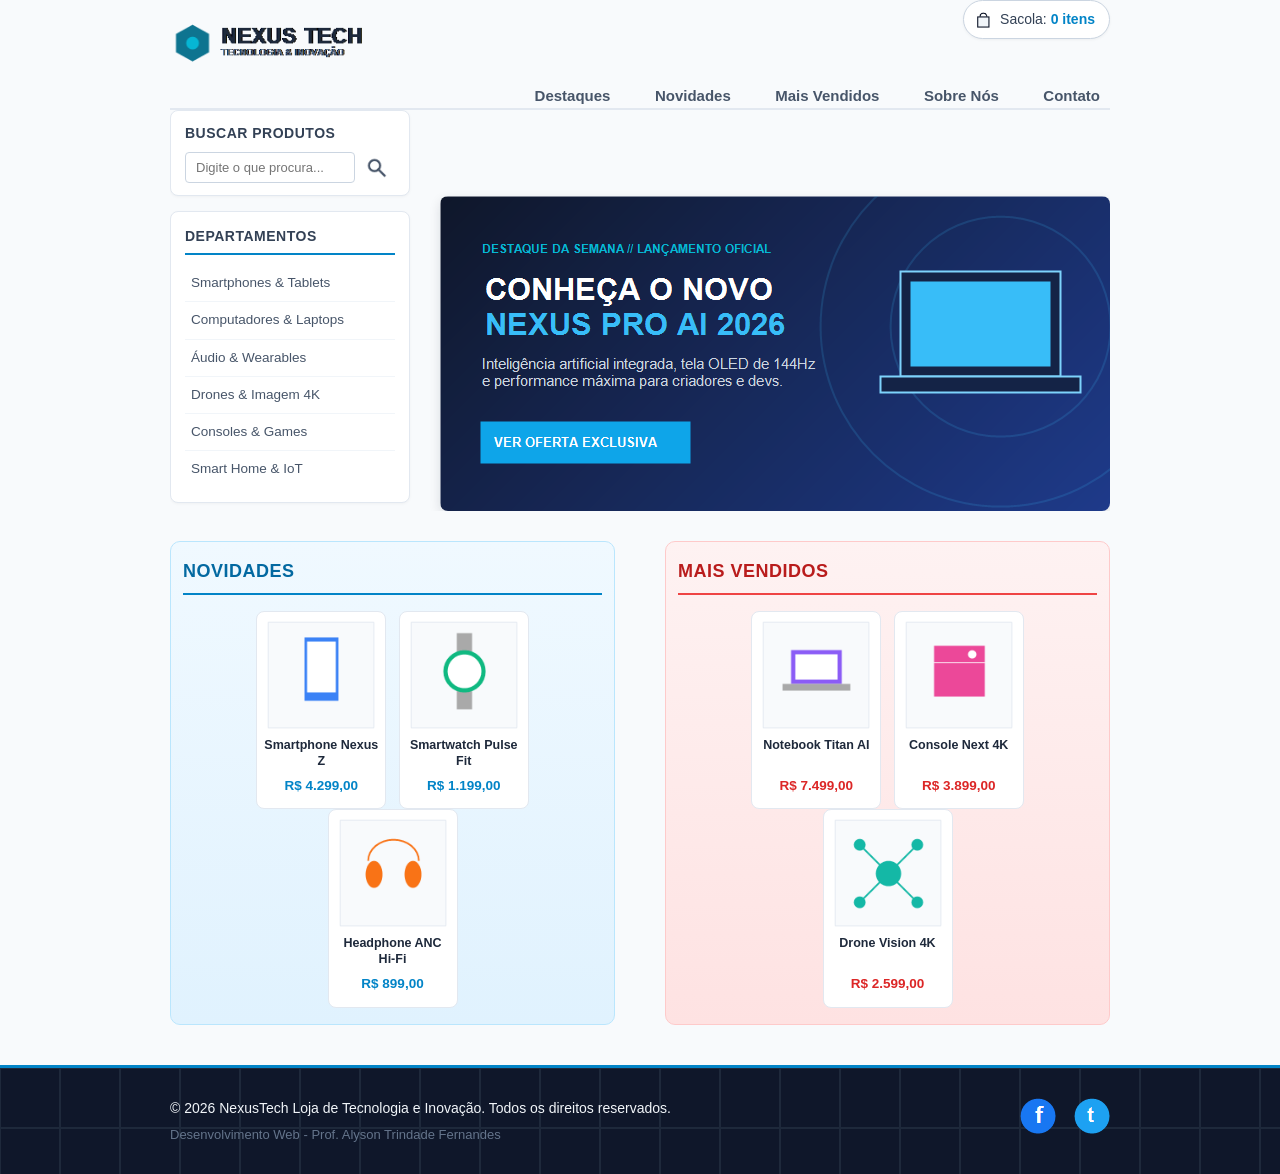
==== index.html @ 00a33db6 "Add initial project files for NexusTech e-commerce site, including HTML, CSS, images, and README doc" ====
<!DOCTYPE html>
<html lang="pt-BR">
<head>
    <meta charset="UTF-8">
    <meta name="viewport" content="width=device-width, initial-scale=1.0">
    <title>NexusTech - Vitrine de Produtos de Tecnologia e Inovação</title>
    <!-- Importação das folhas de estilo: reset.css deve vir obrigatoriamente antes de estilos.css -->
    <link rel="stylesheet" href="css/reset.css">
    <link rel="stylesheet" href="css/estilos.css">
</head>
<body>

    <!-- ========================================================
         1. CABEÇALHO SEMÂNTICO (<header>)
         - Classe .container com largura fixa de 940px centralizada
         - position: relative para ancorar elementos absolutos
         - Logotipo em <h1> com texto descritivo no alt
         - Sacola de compras fixada no canto superior direito
         - Menu primário com 4+ links alinhado no canto inferior direito
         ======================================================== -->
    <header class="container">
        <h1>
            <img src="img/logo.png" alt="NexusTech - Produtos de Tecnologia e Inovação">
        </h1>

        <p class="sacola">
            Sacola: <strong>0 itens</strong>
        </p>

        <nav class="menu-principal">
            <ul>
                <li><a href="#destaques">Destaques</a></li>
                <li><a href="#novidades">Novidades</a></li>
                <li><a href="#mais-vendidos">Mais Vendidos</a></li>
                <li><a href="#sobre">Sobre Nós</a></li>
                <li><a href="#contato">Contato</a></li>
            </ul>
        </nav>
    </header>

    <!-- ========================================================
         2. ÁREA DE DESTAQUE COM BUSCA E MENU LATERAL
         - Container de 940px centralizado
         - Bloco de busca (float: left)
         - Menu lateral de categorias (float: left; clear: left)
         - Efeito sanfona em CSS puro no submenu (:hover -> display: block)
         - Banner de destaque ao lado direito do conjunto
         ======================================================== -->
    <main class="container">
        <section class="area-destaque" id="destaques">
            <!-- Bloco de Formulário de Busca -->
            <section class="busca">
                <h2>Buscar Produtos</h2>
                <form action="#" method="get">
                    <input type="search" name="busca" placeholder="Digite o que procura...">
                    <input type="image" src="img/busca.png" alt="Buscar">
                </form>
            </section>

            <!-- Menu Lateral de Departamentos -->
            <section class="menu-departamentos">
                <h2>Departamentos</h2>
                <nav>
                    <ul>
                        <li>
                            <a href="#">Smartphones &amp; Tablets</a>
                            <ul>
                                <li><a href="#">Smartphones 5G</a></li>
                                <li><a href="#">Tablets Pro</a></li>
                                <li><a href="#">Acessórios e Capas</a></li>
                                <li><a href="#">Carregadores por Indução</a></li>
                            </ul>
                        </li>
                        <li>
                            <a href="#">Computadores &amp; Laptops</a>
                            <ul>
                                <li><a href="#">Notebooks Gamer</a></li>
                                <li><a href="#">Ultrabooks com IA</a></li>
                                <li><a href="#">Monitores OLED</a></li>
                            </ul>
                        </li>
                        <li>
                            <a href="#">Áudio &amp; Wearables</a>
                            <ul>
                                <li><a href="#">Fones Noise Cancelling</a></li>
                                <li><a href="#">Smartwatches Fitness</a></li>
                                <li><a href="#">Caixas de Som Bluetooth</a></li>
                            </ul>
                        </li>
                        <li><a href="#">Drones &amp; Imagem 4K</a></li>
                        <li><a href="#">Consoles &amp; Games</a></li>
                        <li><a href="#">Smart Home &amp; IoT</a></li>
                    </ul>
                </nav>
            </section>

            <!-- Imagem em Banner de Destaque -->
            <div class="banner-destaque">
                <img src="img/destaque.png" alt="Lançamento Nexus Book Pro AI - Tela OLED 4K e Processador Neural">
            </div>
        </section>

        <!-- ========================================================
             3. VITRINE DE PRODUTOS COM DISPLAY INLINE-BLOCK
             - Seção de produtos contendo seções irmãs: Novidades e Mais Vendidos
             - Cada painel flutua lado a lado (float: left e float: right, largura ~445px)
             - Estruturação em listas com <li> contendo <figure>, <img> e <figcaption>
             - Itens <li> em display: inline-block com alinhamento vertical ao topo
             - Fundo suave com linear-gradient() e border-radius
             - Efeitos CSS3: hover com scale(1.15), box-shadow, rgba() e :nth-child com rotação
             ======================================================== -->
        <section class="vitrine">
            <!-- Painel Novidades -->
            <section class="painel novidades" id="novidades">
                <h2>Novidades</h2>
                <ol>
                    <li>
                        <figure>
                            <img src="img/produto1.png" alt="Smartphone Nexus Pro Z">
                            <figcaption>
                                <h3>Smartphone Nexus Z</h3>
                                <p class="preco">R$ 4.299,00</p>
                            </figcaption>
                        </figure>
                    </li>
                    <li>
                        <figure>
                            <img src="img/produto2.png" alt="Smartwatch Pulse Fit">
                            <figcaption>
                                <h3>Smartwatch Pulse Fit</h3>
                                <p class="preco">R$ 1.199,00</p>
                            </figcaption>
                        </figure>
                    </li>
                    <li>
                        <figure>
                            <img src="img/produto3.png" alt="Headphone ANC Pro Hi-Fi">
                            <figcaption>
                                <h3>Headphone ANC Hi-Fi</h3>
                                <p class="preco">R$ 899,00</p>
                            </figcaption>
                        </figure>
                    </li>
                </ol>
            </section>

            <!-- Painel Mais Vendidos -->
            <section class="painel mais-vendidos" id="mais-vendidos">
                <h2>Mais Vendidos</h2>
                <ol>
                    <li>
                        <figure>
                            <img src="img/produto4.png" alt="Notebook Gaming Titan AI">
                            <figcaption>
                                <h3>Notebook Titan AI</h3>
                                <p class="preco">R$ 7.499,00</p>
                            </figcaption>
                        </figure>
                    </li>
                    <li>
                        <figure>
                            <img src="img/produto5.png" alt="Console Next 4K Ultra">
                            <figcaption>
                                <h3>Console Next 4K</h3>
                                <p class="preco">R$ 3.899,00</p>
                            </figcaption>
                        </figure>
                    </li>
                    <li>
                        <figure>
                            <img src="img/produto6.png" alt="Drone Vision Explorer 4K">
                            <figcaption>
                                <h3>Drone Vision 4K</h3>
                                <p class="preco">R$ 2.599,00</p>
                            </figcaption>
                        </figure>
                    </li>
                </ol>
            </section>
        </section>
    </main>

    <!-- ========================================================
         4. RODAPÉ SEMÂNTICO E SUBSTITUIÇÃO DE IMAGEM (Image Replacement)
         - <footer> com 100% de largura, fundo próprio e clear: both
         - Container de 940px centralizado no centro da tela
         - Lista de redes sociais com Image Replacement e seletores de atributo
         ======================================================== -->
    <footer>
        <div class="container rodape-conteudo">
            <div class="rodape-info">
                <p class="copyright">&copy; 2026 NexusTech Loja de Tecnologia e Inovação. Todos os direitos reservados.</p>
                <p class="disciplina">Desenvolvimento Web - Prof. Alyson Trindade Fernandes</p>
            </div>

            <!-- Redes Sociais com Image Replacement solicitada na especificação -->
            <ul class="social">
                <li><a href="http://facebook.com/minhaloja">Facebook</a></li>
                <li><a href="http://twitter.com/minhaloja">Twitter</a></li>
            </ul>
        </div>
    </footer>

</body>
</html>
---- css/estilos.css ----
@charset "UTF-8";

/* ==========================================================================
   ATIVIDADE PRÁTICA: DESENVOLVIMENTO DE INTERFACE WEB (HTML5 & CSS3)
   Disciplina: Desenvolvimento Web
   Professor: Alyson Trindade Fernandes
   Aluno: NexusTech Store Front-End
   ========================================================================== */

/* --------------------------------------------------------------------------
   Configurações Gerais e Tipografia Base
   -------------------------------------------------------------------------- */
body {
    font-family: "Segoe UI", -apple-system, BlinkMacSystemFont, Roboto, "Helvetica Neue", Arial, sans-serif;
    color: #1e293b;
    background-color: #f8fafc;
    line-height: 1.5;
}

/* --------------------------------------------------------------------------
   1. ESTRUTURA DE ARQUIVOS E CABEÇALHO SEMÂNTICO (2,0 PONTOS)
   - Classe .container com largura fixa de 940px centralizada (margin: 0 auto)
   - <header> com position: relative
   - Sacola de compras fixada no canto superior direito (position: absolute; top: 0; right: 0)
   - Menu de navegação no canto inferior direito (position: absolute; bottom: 0; right: 0)
   - Itens <li> do menu na horizontal com display: inline-block
   -------------------------------------------------------------------------- */
.container {
    width: 940px;
    margin: 0 auto;
}

header {
    position: relative;
    height: 110px;
    padding-top: 15px;
    box-sizing: border-box;
    border-bottom: 2px solid #e2e8f0;
    margin-bottom: 20px;
}

/* Logotipo da Loja */
header h1 {
    float: left;
    margin: 0;
}

header h1 img {
    height: 55px;
    width: auto;
    display: block;
}

/* Indicação da Sacola/Carrinho de Compras (position: absolute; top: 0; right: 0;) */
header .sacola {
    position: absolute;
    top: 0;
    right: 0;
    font-size: 14px;
    color: #334155;
    background-color: #ffffff;
    padding: 8px 14px 8px 36px;
    border: 1px solid #cbd5e1;
    border-radius: 20px;
    background-image: url('../img/sacola.png');
    background-repeat: no-repeat;
    background-position: 10px center;
    background-size: 18px 18px;
    box-shadow: 0 1px 3px rgba(0, 0, 0, 0.05);
}

header .sacola strong {
    color: #0284c7;
    font-weight: 700;
}

/* Menu de Navegação Primário (position: absolute; bottom: 0; right: 0;) */
header .menu-principal {
    position: absolute;
    bottom: 0;
    right: 0;
}

header .menu-principal ul {
    margin: 0;
    padding: 0;
}

header .menu-principal li {
    display: inline-block;
    margin-left: 20px;
}

header .menu-principal a {
    text-decoration: none;
    font-size: 15px;
    font-weight: 600;
    color: #475569;
    padding: 6px 10px;
    border-radius: 6px;
    transition: color 0.3s ease, background-color 0.3s ease;
}

header .menu-principal a:hover {
    color: #0284c7;
    background-color: #f0f9ff;
}

/* --------------------------------------------------------------------------
   2. ÁREA DE DESTAQUE COM BUSCA E MENU LATERAL (2,5 PONTOS)
   - Formulário de busca: <section class="busca"> com vertical-align: middle
   - Menu lateral: <section class="menu-departamentos">
   - Sublista de subcategorias inicia oculta (display: none)
   - No hover do item pai exibe sublista (:hover -> display: block)
   - Flutuações:
       * busca -> float: left
       * menu-departamentos -> float: left; clear: left (obrigatório)
       * banner de destaque -> ao lado direito (float: right)
   -------------------------------------------------------------------------- */
.area-destaque {
    margin-bottom: 30px;
    /* Clearfix para conter os elementos flutuantes */
    overflow: hidden;
}

/* Seção de Formulário de Busca */
.busca {
    float: left;
    width: 240px;
    background-color: #ffffff;
    border: 1px solid #e2e8f0;
    border-radius: 8px;
    padding: 12px 14px;
    box-sizing: border-box;
    box-shadow: 0 1px 3px rgba(0, 0, 0, 0.04);
}

.busca h2 {
    font-size: 14px;
    font-weight: 700;
    color: #334155;
    text-transform: uppercase;
    letter-spacing: 0.5px;
    margin-bottom: 8px;
}

.busca form {
    white-space: nowrap;
}

.busca input[type="search"] {
    width: 170px;
    padding: 7px 10px;
    font-size: 13px;
    border: 1px solid #cbd5e1;
    border-radius: 4px;
    vertical-align: middle;
    outline: none;
    box-sizing: border-box;
    transition: border-color 0.2s ease;
}

.busca input[type="search"]:focus {
    border-color: #0284c7;
}

.busca input[type="image"] {
    vertical-align: middle;
    width: 24px;
    height: 24px;
    margin-left: 6px;
    cursor: pointer;
    transition: transform 0.2s ease;
}

.busca input[type="image"]:hover {
    transform: scale(1.1);
}

/* Menu Lateral de Departamentos */
.menu-departamentos {
    float: left;
    clear: left; /* Obrigatório para não subir ao lado do campo de busca */
    width: 240px;
    margin-top: 15px;
    background-color: #ffffff;
    border: 1px solid #e2e8f0;
    border-radius: 8px;
    padding: 14px;
    box-sizing: border-box;
    box-shadow: 0 1px 3px rgba(0, 0, 0, 0.04);
}

.menu-departamentos h2 {
    font-size: 14px;
    font-weight: 700;
    color: #334155;
    text-transform: uppercase;
    letter-spacing: 0.5px;
    margin-bottom: 10px;
    padding-bottom: 6px;
    border-bottom: 2px solid #0284c7;
}

.menu-departamentos > nav > ul > li {
    position: relative;
    border-bottom: 1px solid #f1f5f9;
}

.menu-departamentos > nav > ul > li:last-child {
    border-bottom: none;
}

.menu-departamentos a {
    display: block;
    padding: 8px 6px;
    color: #475569;
    text-decoration: none;
    font-size: 13.5px;
    font-weight: 500;
    transition: color 0.2s ease, background-color 0.2s ease, padding-left 0.2s ease;
}

.menu-departamentos > nav > ul > li:hover > a {
    color: #0284c7;
    background-color: #f8fafc;
    padding-left: 10px;
}

/* Efeito Sanfona em CSS Puro:
   A sublista de subcategorias inicia oculta (display: none)
   e aparece apenas ao passar o cursor sobre o item pai (:hover -> display: block) */
.menu-departamentos li ul {
    display: none;
    background-color: #f8fafc;
    padding: 6px 0 6px 14px;
    border-left: 3px solid #0284c7;
    margin: 4px 0 6px 4px;
    border-radius: 0 4px 4px 0;
}

.menu-departamentos li:hover > ul {
    display: block;
}

.menu-departamentos li ul li a {
    font-size: 12.5px;
    padding: 4px 6px;
    color: #64748b;
}

.menu-departamentos li ul li a:hover {
    color: #0f172a;
    font-weight: 600;
}

/* Banner de Destaque */
.banner-destaque {
    float: right;
    width: 670px;
}

.banner-destaque img {
    width: 100%;
    height: auto;
    display: block;
    border-radius: 8px;
    box-shadow: 0 4px 12px rgba(15, 23, 42, 0.12);
}

/* --------------------------------------------------------------------------
   3. VITRINE DE PRODUTOS COM DISPLAY INLINE-BLOCK (2,5 PONTOS)
   - Duas seções irmãs: .novidades e .mais-vendidos
   - Flutuação lado a lado: float: left e float: right, largura ~445px
   - Lista com display: inline-block e vertical-align: top
   - Fundo suave com linear-gradient() e cantos com border-radius
   -------------------------------------------------------------------------- */
.vitrine {
    margin-bottom: 40px;
    overflow: hidden; /* Clearfix para conter os dois painéis flutuantes */
}

.painel {
    width: 445px;
    padding: 16px 12px;
    box-sizing: border-box;
    border-radius: 10px;
    border: 1px solid #e2e8f0;
}

/* Painel Novidades (Flutuando à Esquerda) */
.painel.novidades {
    float: left;
    background: linear-gradient(180deg, #f0f9ff 0%, #e0f2fe 100%);
    border-color: #bae6fd;
}

/* Painel Mais Vendidos (Flutuando à Direita) */
.painel.mais-vendidos {
    float: right;
    background: linear-gradient(180deg, #fef2f2 0%, #fee2e2 100%);
    border-color: #fecaca;
}

.painel h2 {
    font-size: 18px;
    font-weight: 700;
    margin-bottom: 16px;
    padding-bottom: 8px;
    text-transform: uppercase;
    letter-spacing: 0.5px;
}

.painel.novidades h2 {
    color: #0369a1;
    border-bottom: 2px solid #0284c7;
}

.painel.mais-vendidos h2 {
    color: #b91c1c;
    border-bottom: 2px solid #ef4444;
}

.painel ol {
    margin: 0;
    padding: 0;
    text-align: center;
}

/* Estruturação dos Produtos no Painel:
   Itens <li> alinhados lado a lado com display: inline-block e vertical-align: top */
.painel li {
    display: inline-block;
    vertical-align: top;
    width: 130px;
    margin: 0 4px;
    padding: 8px 6px 12px 6px;
    box-sizing: border-box;
    background-color: #ffffff;
    border-radius: 8px;
    border: 1px solid #e2e8f0;
    text-align: center;
    position: relative;

    /* Requisito 5.2: Transição suave e contínua */
    transition: all 0.5s ease;
}

.painel figure {
    margin: 0;
    padding: 0;
}

.painel figure img {
    width: 110px;
    height: 110px;
    display: block;
    margin: 0 auto 8px auto;
    border-radius: 6px;
    object-fit: cover;
}

.painel figcaption h3 {
    font-size: 12.5px;
    font-weight: 600;
    color: #1e293b;
    margin-bottom: 6px;
    line-height: 1.25;
    height: 32px;
    overflow: hidden;
}

.painel figcaption .preco {
    font-size: 13.5px;
    font-weight: 700;
    color: #0f172a;
}

.painel.novidades figcaption .preco {
    color: #0284c7;
}

.painel.mais-vendidos figcaption .preco {
    color: #dc2626;
}

/* --------------------------------------------------------------------------
   5. EFEITOS CSS3 AVANÇADOS, PSEUDO-CLASSES E TRANSIÇÕES (1,5 PONTO)
   - 5.1 Pseudo-elemento ::before nos itens das subcategorias
   - 5.2 Efeito hover com scale(1.15), box-shadow, rgba() e transition: all 0.5s ease
   - 5.3 Pseudo-classe :nth-child com leve rotação horária (2n) e anti-horária (2n+1)
   -------------------------------------------------------------------------- */

/* 5.1 Pseudo-elemento ::before nos itens das subcategorias */
.menu-departamentos li ul li::before {
    content: "▸ ";
    color: #0284c7;
    font-size: 11px;
    margin-right: 2px;
}

/* 5.2 Hover nos cards de produtos:
   - Aumento sutil com scale(1.15)
   - Sombra externa destacada com box-shadow
   - Fundo com leve transparência utilizando rgba()
   - Transição suave através de transition: all 0.5s ease; */
.painel li:hover {
    background-color: rgba(255, 255, 255, 0.95);
    box-shadow: 0 12px 24px rgba(15, 23, 42, 0.22);
    z-index: 10;
}

/* 5.3 Pseudo-classe :nth-child:
   - Posições pares (:nth-child(2n):hover): giram levemente no sentido horário (rotate(3deg))
   - Posições ímpares (:nth-child(2n+1):hover ou :nth-child(odd):hover): giram no sentido anti-horário (rotate(-3deg))
   Ambos mantêm o scale(1.15) definido para o hover */
.painel li:nth-child(2n):hover {
    transform: scale(1.15) rotate(3deg);
}

.painel li:nth-child(2n+1):hover {
    transform: scale(1.15) rotate(-3deg);
}

/* --------------------------------------------------------------------------
   4. RODAPÉ SEMÂNTICO E SUBSTITUIÇÃO DE IMAGEM (1,5 PONTO)
   - <footer> com largura de 100%, fundo próprio e clear: both
   - .container interno com limite de 940px
   - Redes sociais com Image Replacement (display: block, text-indent: -9999px)
   - Seletores de atributo a[href*="facebook.com"] e a[href*="twitter.com"]
   -------------------------------------------------------------------------- */
footer {
    width: 100%;
    clear: both; /* Obrigatório para não colidir com os painéis flutuantes */
    background-color: #0f172a;
    background-image: url('../img/fundo-rodape.png');
    background-repeat: repeat;
    color: #94a3b8;
    padding: 30px 0;
    margin-top: 30px;
    border-top: 3px solid #0284c7;
}

.rodape-conteudo {
    overflow: hidden; /* Clearfix interno */
}

.rodape-info {
    float: left;
    width: 650px;
}

.rodape-info .copyright {
    font-size: 14px;
    color: #f1f5f9;
    margin-bottom: 6px;
    font-weight: 500;
}

.rodape-info .disciplina {
    font-size: 13px;
    color: #64748b;
}

/* Redes Sociais com Image Replacement */
ul.social {
    float: right;
    margin: 0;
    padding: 0;
}

ul.social li {
    display: inline-block;
    margin-left: 14px;
}

ul.social a {
    display: block;
    width: 36px;
    height: 36px;
    text-indent: -9999px; /* Esconde o texto acessível para Image Replacement */
    background-repeat: no-repeat;
    background-position: center;
    background-size: cover;
    border-radius: 50%;
    transition: transform 0.3s ease, opacity 0.3s ease;
}

ul.social a:hover {
    transform: scale(1.12);
    opacity: 0.9;
}

/* Seletores de Atributo para as Imagens de Fundo */
ul.social a[href*="facebook.com"] {
    background-image: url('../img/facebook.png');
}

ul.social a[href*="twitter.com"] {
    background-image: url('../img/twitter.png');
}
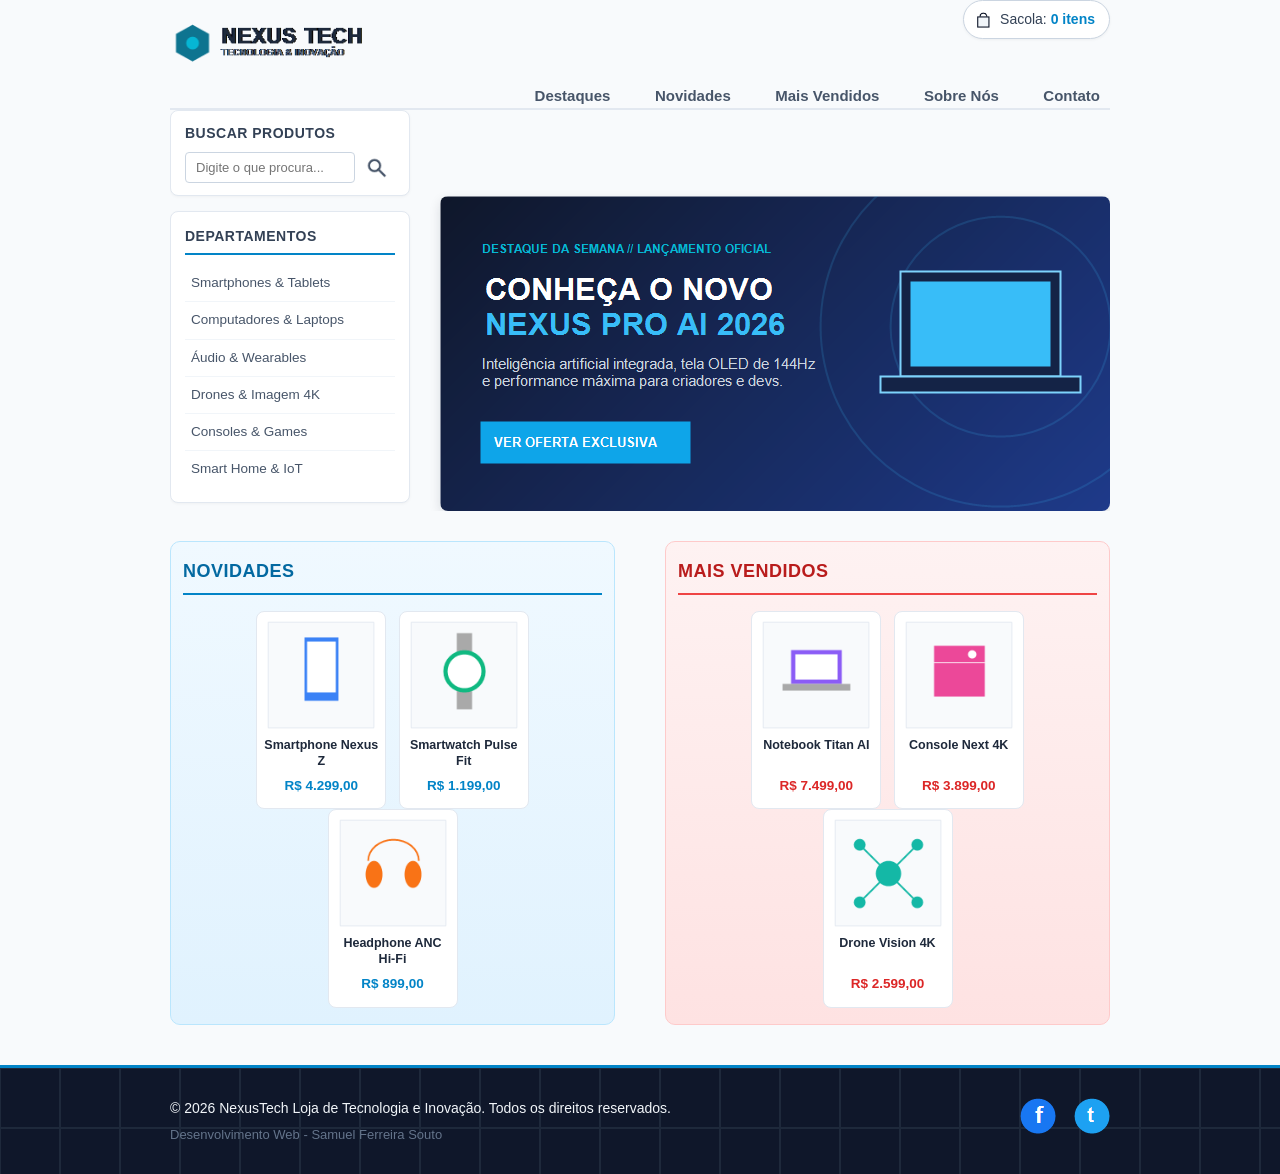
==== commit 90ff005a: "Refactor HTML and CSS: Remove commented sections and update footer information" ====
--- a/index.html
+++ b/index.html
@@ -3,21 +3,12 @@
 <head>
     <meta charset="UTF-8">
     <meta name="viewport" content="width=device-width, initial-scale=1.0">
-    <title>NexusTech - Vitrine de Produtos de Tecnologia e Inovação</title>
-    <!-- Importação das folhas de estilo: reset.css deve vir obrigatoriamente antes de estilos.css -->
+    <title>NexusTech | Vitrine de Produtos de Tecnologia e Inovação</title>
     <link rel="stylesheet" href="css/reset.css">
     <link rel="stylesheet" href="css/estilos.css">
 </head>
 <body>
 
-    <!-- ========================================================
-         1. CABEÇALHO SEMÂNTICO (<header>)
-         - Classe .container com largura fixa de 940px centralizada
-         - position: relative para ancorar elementos absolutos
-         - Logotipo em <h1> com texto descritivo no alt
-         - Sacola de compras fixada no canto superior direito
-         - Menu primário com 4+ links alinhado no canto inferior direito
-         ======================================================== -->
     <header class="container">
         <h1>
             <img src="img/logo.png" alt="NexusTech - Produtos de Tecnologia e Inovação">
@@ -38,17 +29,8 @@
         </nav>
     </header>
 
-    <!-- ========================================================
-         2. ÁREA DE DESTAQUE COM BUSCA E MENU LATERAL
-         - Container de 940px centralizado
-         - Bloco de busca (float: left)
-         - Menu lateral de categorias (float: left; clear: left)
-         - Efeito sanfona em CSS puro no submenu (:hover -> display: block)
-         - Banner de destaque ao lado direito do conjunto
-         ======================================================== -->
     <main class="container">
         <section class="area-destaque" id="destaques">
-            <!-- Bloco de Formulário de Busca -->
             <section class="busca">
                 <h2>Buscar Produtos</h2>
                 <form action="#" method="get">
@@ -57,7 +39,6 @@
                 </form>
             </section>
 
-            <!-- Menu Lateral de Departamentos -->
             <section class="menu-departamentos">
                 <h2>Departamentos</h2>
                 <nav>
@@ -94,21 +75,11 @@
                 </nav>
             </section>
 
-            <!-- Imagem em Banner de Destaque -->
             <div class="banner-destaque">
                 <img src="img/destaque.png" alt="Lançamento Nexus Book Pro AI - Tela OLED 4K e Processador Neural">
             </div>
         </section>
 
-        <!-- ========================================================
-             3. VITRINE DE PRODUTOS COM DISPLAY INLINE-BLOCK
-             - Seção de produtos contendo seções irmãs: Novidades e Mais Vendidos
-             - Cada painel flutua lado a lado (float: left e float: right, largura ~445px)
-             - Estruturação em listas com <li> contendo <figure>, <img> e <figcaption>
-             - Itens <li> em display: inline-block com alinhamento vertical ao topo
-             - Fundo suave com linear-gradient() e border-radius
-             - Efeitos CSS3: hover com scale(1.15), box-shadow, rgba() e :nth-child com rotação
-             ======================================================== -->
         <section class="vitrine">
             <!-- Painel Novidades -->
             <section class="painel novidades" id="novidades">
@@ -180,26 +151,18 @@
         </section>
     </main>
 
-    <!-- ========================================================
-         4. RODAPÉ SEMÂNTICO E SUBSTITUIÇÃO DE IMAGEM (Image Replacement)
-         - <footer> com 100% de largura, fundo próprio e clear: both
-         - Container de 940px centralizado no centro da tela
-         - Lista de redes sociais com Image Replacement e seletores de atributo
-         ======================================================== -->
     <footer>
         <div class="container rodape-conteudo">
             <div class="rodape-info">
                 <p class="copyright">&copy; 2026 NexusTech Loja de Tecnologia e Inovação. Todos os direitos reservados.</p>
-                <p class="disciplina">Desenvolvimento Web - Prof. Alyson Trindade Fernandes</p>
+                <p class="disciplina">Desenvolvimento Web - Samuel Ferreira Souto</p>
             </div>
 
-            <!-- Redes Sociais com Image Replacement solicitada na especificação -->
-            <ul class="social">
-                <li><a href="http://facebook.com/minhaloja">Facebook</a></li>
-                <li><a href="http://twitter.com/minhaloja">Twitter</a></li>
+            <ul class="social">                             <!--Tirar o poder das páginas aleatórias-->
+                <li><a href="http://facebook.com/minhaloja" target="_self" rel="noopener nofollow noreferrer">Facebook</a></li>
+                <li><a href="http://twitter.com/minhaloja" target="_self" rel="noopener nofollow noreferrer">Twitter</a></li>
             </ul>
         </div>
     </footer>
-
 </body>
-</html>
+</html>
--- a/css/estilos.css
+++ b/css/estilos.css
@@ -1,15 +1,5 @@
 @charset "UTF-8";
 
-/* ==========================================================================
-   ATIVIDADE PRÁTICA: DESENVOLVIMENTO DE INTERFACE WEB (HTML5 & CSS3)
-   Disciplina: Desenvolvimento Web
-   Professor: Alyson Trindade Fernandes
-   Aluno: NexusTech Store Front-End
-   ========================================================================== */
-
-/* --------------------------------------------------------------------------
-   Configurações Gerais e Tipografia Base
-   -------------------------------------------------------------------------- */
 body {
     font-family: "Segoe UI", -apple-system, BlinkMacSystemFont, Roboto, "Helvetica Neue", Arial, sans-serif;
     color: #1e293b;
@@ -17,14 +7,6 @@
     line-height: 1.5;
 }
 
-/* --------------------------------------------------------------------------
-   1. ESTRUTURA DE ARQUIVOS E CABEÇALHO SEMÂNTICO (2,0 PONTOS)
-   - Classe .container com largura fixa de 940px centralizada (margin: 0 auto)
-   - <header> com position: relative
-   - Sacola de compras fixada no canto superior direito (position: absolute; top: 0; right: 0)
-   - Menu de navegação no canto inferior direito (position: absolute; bottom: 0; right: 0)
-   - Itens <li> do menu na horizontal com display: inline-block
-   -------------------------------------------------------------------------- */
 .container {
     width: 940px;
     margin: 0 auto;
@@ -39,7 +21,6 @@
     margin-bottom: 20px;
 }
 
-/* Logotipo da Loja */
 header h1 {
     float: left;
     margin: 0;
@@ -51,7 +32,6 @@
     display: block;
 }
 
-/* Indicação da Sacola/Carrinho de Compras (position: absolute; top: 0; right: 0;) */
 header .sacola {
     position: absolute;
     top: 0;
@@ -74,7 +54,6 @@
     font-weight: 700;
 }
 
-/* Menu de Navegação Primário (position: absolute; bottom: 0; right: 0;) */
 header .menu-principal {
     position: absolute;
     bottom: 0;
@@ -106,24 +85,12 @@
     background-color: #f0f9ff;
 }
 
-/* --------------------------------------------------------------------------
-   2. ÁREA DE DESTAQUE COM BUSCA E MENU LATERAL (2,5 PONTOS)
-   - Formulário de busca: <section class="busca"> com vertical-align: middle
-   - Menu lateral: <section class="menu-departamentos">
-   - Sublista de subcategorias inicia oculta (display: none)
-   - No hover do item pai exibe sublista (:hover -> display: block)
-   - Flutuações:
-       * busca -> float: left
-       * menu-departamentos -> float: left; clear: left (obrigatório)
-       * banner de destaque -> ao lado direito (float: right)
-   -------------------------------------------------------------------------- */
 .area-destaque {
     margin-bottom: 30px;
-    /* Clearfix para conter os elementos flutuantes */
+    /* Clearfix doss elementos flutuantes */
     overflow: hidden;
 }
 
-/* Seção de Formulário de Busca */
 .busca {
     float: left;
     width: 240px;
@@ -177,10 +144,9 @@
     transform: scale(1.1);
 }
 
-/* Menu Lateral de Departamentos */
 .menu-departamentos {
     float: left;
-    clear: left; /* Obrigatório para não subir ao lado do campo de busca */
+    clear: left; 
     width: 240px;
     margin-top: 15px;
     background-color: #ffffff;
@@ -227,9 +193,6 @@
     padding-left: 10px;
 }
 
-/* Efeito Sanfona em CSS Puro:
-   A sublista de subcategorias inicia oculta (display: none)
-   e aparece apenas ao passar o cursor sobre o item pai (:hover -> display: block) */
 .menu-departamentos li ul {
     display: none;
     background-color: #f8fafc;
@@ -254,7 +217,6 @@
     font-weight: 600;
 }
 
-/* Banner de Destaque */
 .banner-destaque {
     float: right;
     width: 670px;
@@ -268,13 +230,6 @@
     box-shadow: 0 4px 12px rgba(15, 23, 42, 0.12);
 }
 
-/* --------------------------------------------------------------------------
-   3. VITRINE DE PRODUTOS COM DISPLAY INLINE-BLOCK (2,5 PONTOS)
-   - Duas seções irmãs: .novidades e .mais-vendidos
-   - Flutuação lado a lado: float: left e float: right, largura ~445px
-   - Lista com display: inline-block e vertical-align: top
-   - Fundo suave com linear-gradient() e cantos com border-radius
-   -------------------------------------------------------------------------- */
 .vitrine {
     margin-bottom: 40px;
     overflow: hidden; /* Clearfix para conter os dois painéis flutuantes */
@@ -288,14 +243,12 @@
     border: 1px solid #e2e8f0;
 }
 
-/* Painel Novidades (Flutuando à Esquerda) */
 .painel.novidades {
     float: left;
     background: linear-gradient(180deg, #f0f9ff 0%, #e0f2fe 100%);
     border-color: #bae6fd;
 }
 
-/* Painel Mais Vendidos (Flutuando à Direita) */
 .painel.mais-vendidos {
     float: right;
     background: linear-gradient(180deg, #fef2f2 0%, #fee2e2 100%);
@@ -327,8 +280,6 @@
     text-align: center;
 }
 
-/* Estruturação dos Produtos no Painel:
-   Itens <li> alinhados lado a lado com display: inline-block e vertical-align: top */
 .painel li {
     display: inline-block;
     vertical-align: top;
@@ -341,8 +292,6 @@
     border: 1px solid #e2e8f0;
     text-align: center;
     position: relative;
-
-    /* Requisito 5.2: Transição suave e contínua */
     transition: all 0.5s ease;
 }
 
@@ -384,14 +333,6 @@
     color: #dc2626;
 }
 
-/* --------------------------------------------------------------------------
-   5. EFEITOS CSS3 AVANÇADOS, PSEUDO-CLASSES E TRANSIÇÕES (1,5 PONTO)
-   - 5.1 Pseudo-elemento ::before nos itens das subcategorias
-   - 5.2 Efeito hover com scale(1.15), box-shadow, rgba() e transition: all 0.5s ease
-   - 5.3 Pseudo-classe :nth-child com leve rotação horária (2n) e anti-horária (2n+1)
-   -------------------------------------------------------------------------- */
-
-/* 5.1 Pseudo-elemento ::before nos itens das subcategorias */
 .menu-departamentos li ul li::before {
     content: "▸ ";
     color: #0284c7;
@@ -399,21 +340,12 @@
     margin-right: 2px;
 }
 
-/* 5.2 Hover nos cards de produtos:
-   - Aumento sutil com scale(1.15)
-   - Sombra externa destacada com box-shadow
-   - Fundo com leve transparência utilizando rgba()
-   - Transição suave através de transition: all 0.5s ease; */
 .painel li:hover {
     background-color: rgba(255, 255, 255, 0.95);
     box-shadow: 0 12px 24px rgba(15, 23, 42, 0.22);
     z-index: 10;
 }
 
-/* 5.3 Pseudo-classe :nth-child:
-   - Posições pares (:nth-child(2n):hover): giram levemente no sentido horário (rotate(3deg))
-   - Posições ímpares (:nth-child(2n+1):hover ou :nth-child(odd):hover): giram no sentido anti-horário (rotate(-3deg))
-   Ambos mantêm o scale(1.15) definido para o hover */
 .painel li:nth-child(2n):hover {
     transform: scale(1.15) rotate(3deg);
 }
@@ -422,16 +354,9 @@
     transform: scale(1.15) rotate(-3deg);
 }
 
-/* --------------------------------------------------------------------------
-   4. RODAPÉ SEMÂNTICO E SUBSTITUIÇÃO DE IMAGEM (1,5 PONTO)
-   - <footer> com largura de 100%, fundo próprio e clear: both
-   - .container interno com limite de 940px
-   - Redes sociais com Image Replacement (display: block, text-indent: -9999px)
-   - Seletores de atributo a[href*="facebook.com"] e a[href*="twitter.com"]
-   -------------------------------------------------------------------------- */
 footer {
     width: 100%;
-    clear: both; /* Obrigatório para não colidir com os painéis flutuantes */
+    clear: both; 
     background-color: #0f172a;
     background-image: url('../img/fundo-rodape.png');
     background-repeat: repeat;
@@ -442,7 +367,7 @@
 }
 
 .rodape-conteudo {
-    overflow: hidden; /* Clearfix interno */
+    overflow: hidden;
 }
 
 .rodape-info {
@@ -462,7 +387,6 @@
     color: #64748b;
 }
 
-/* Redes Sociais com Image Replacement */
 ul.social {
     float: right;
     margin: 0;
@@ -478,7 +402,7 @@
     display: block;
     width: 36px;
     height: 36px;
-    text-indent: -9999px; /* Esconde o texto acessível para Image Replacement */
+    text-indent: -9999px; 
     background-repeat: no-repeat;
     background-position: center;
     background-size: cover;
@@ -491,11 +415,10 @@
     opacity: 0.9;
 }
 
-/* Seletores de Atributo para as Imagens de Fundo */
 ul.social a[href*="facebook.com"] {
     background-image: url('../img/facebook.png');
 }
 
 ul.social a[href*="twitter.com"] {
     background-image: url('../img/twitter.png');
-}
+}
